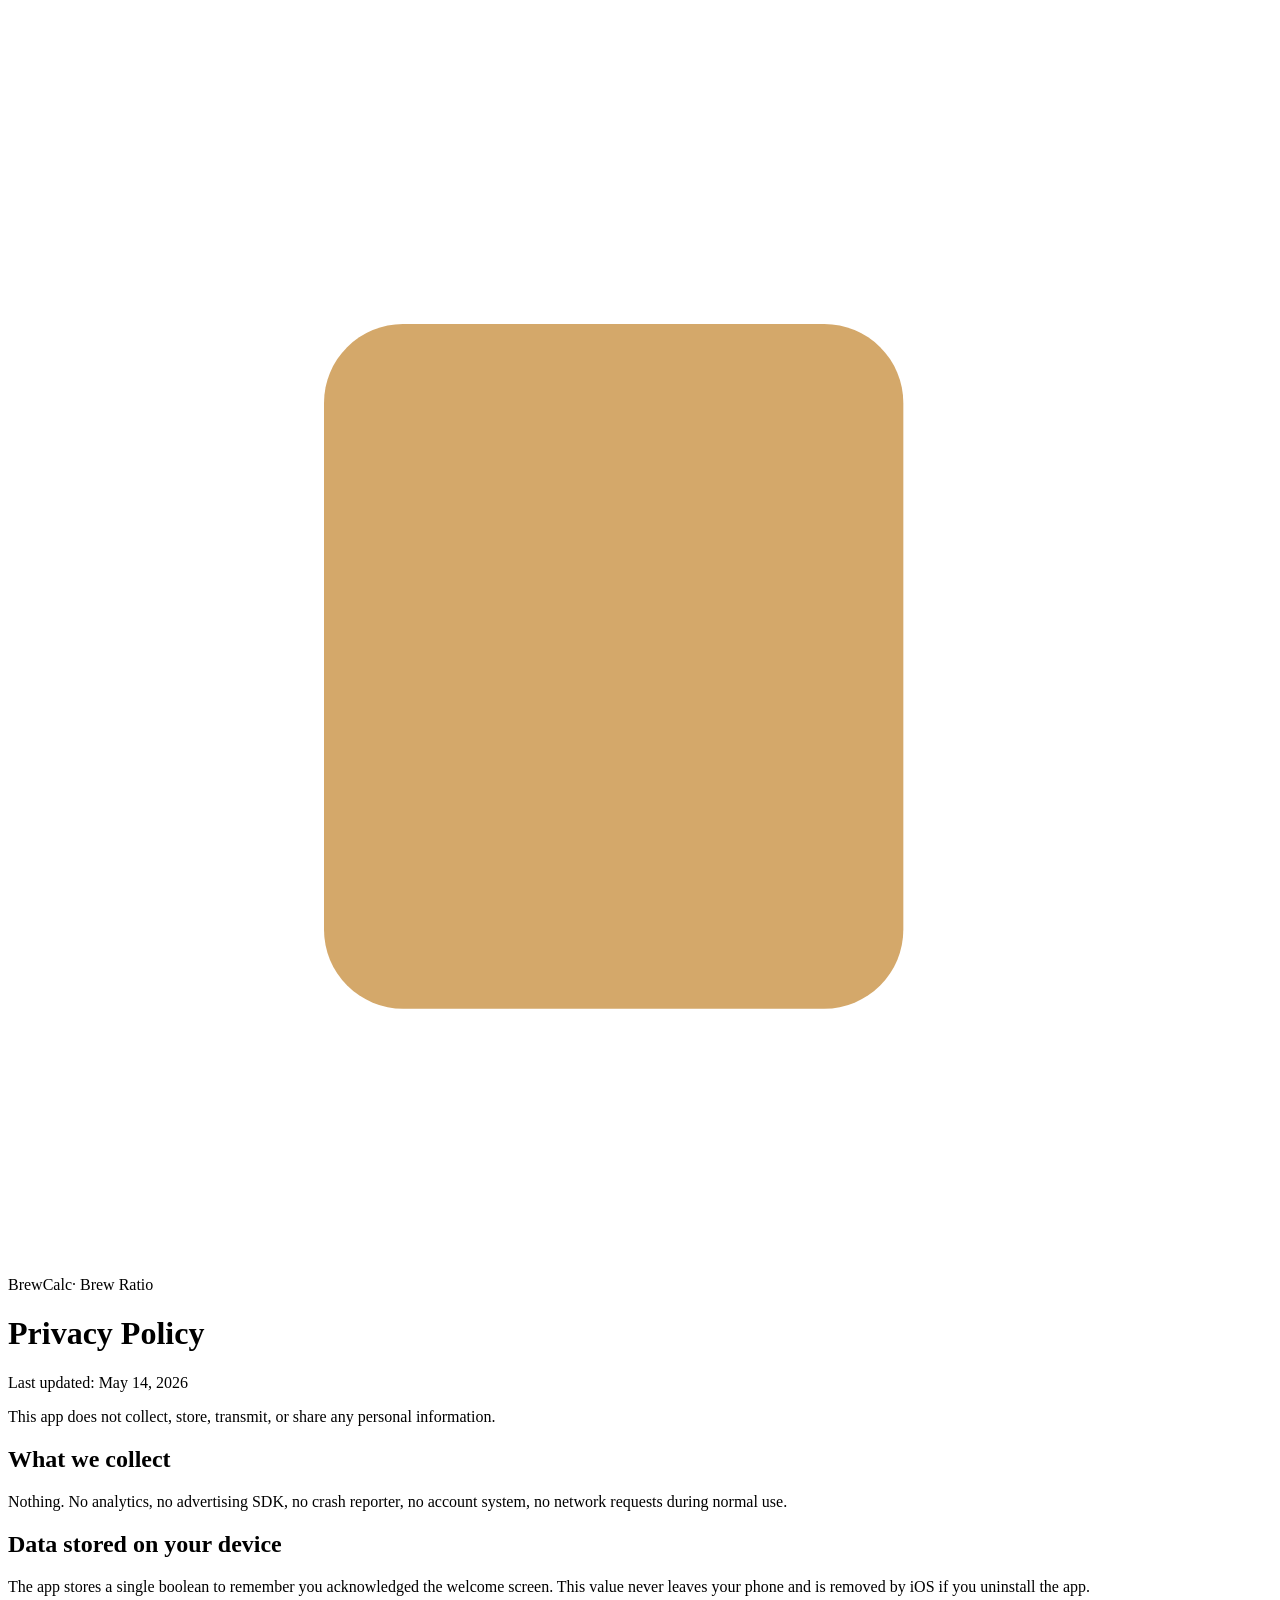
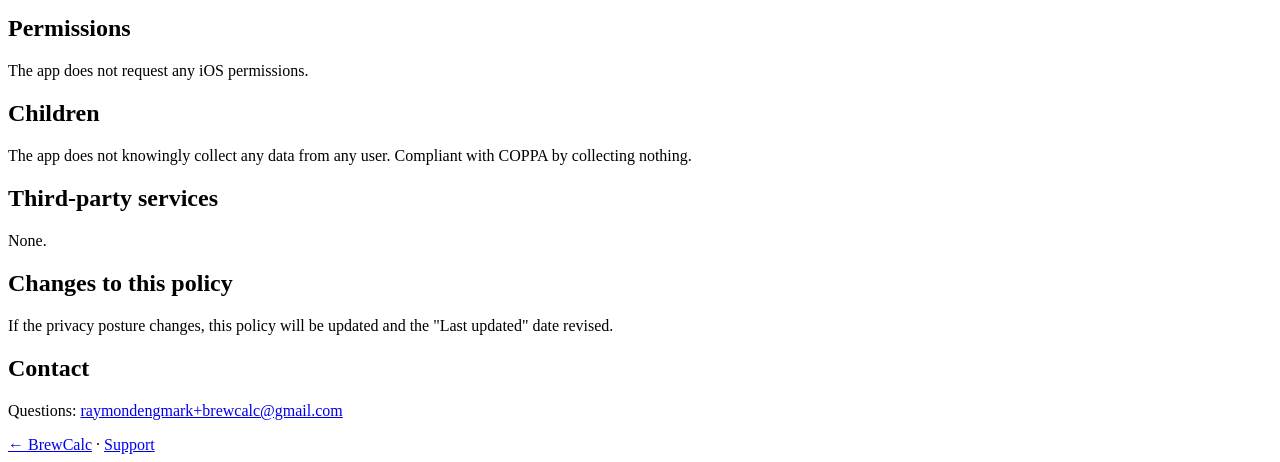
==== brew-ratio/privacy/index.html @ f48b5d69 "Initial brewcalc web — privacy + support" ====
<!doctype html>
<html lang="en"><head><meta charset="utf-8"><meta name="viewport" content="width=device-width, initial-scale=1"><title>Privacy — Brew Ratio – BrewCalc</title><link rel="stylesheet" href="/brewcalc-web/assets/style.css"></head>
<body><main>
<header class="brand"><div class="mark"><svg viewBox="0 0 24 24"><rect x="6" y="6" width="11" height="13" rx="1.5" fill="#D4A86A"/></svg></div><div><span class="name">BrewCalc</span><span class="app">· Brew Ratio</span></div></header>
<h1>Privacy Policy</h1>
<p class="updated">Last updated: May 14, 2026</p>
<p>This app does not collect, store, transmit, or share any personal information.</p>
<h2>What we collect</h2>
<p>Nothing. No analytics, no advertising SDK, no crash reporter, no account system, no network requests during normal use.</p>
<h2>Data stored on your device</h2>
<p>The app stores a single boolean to remember you acknowledged the welcome screen. This value never leaves your phone and is removed by iOS if you uninstall the app.</p>
<h2>Permissions</h2>
<p>The app does not request any iOS permissions.</p>
<h2>Children</h2>
<p>The app does not knowingly collect any data from any user. Compliant with COPPA by collecting nothing.</p>
<h2>Third-party services</h2>
<p>None.</p>
<h2>Changes to this policy</h2>
<p>If the privacy posture changes, this policy will be updated and the "Last updated" date revised.</p>
<h2>Contact</h2>
<p>Questions: <a href="mailto:raymondengmark+brewcalc@gmail.com">raymondengmark+brewcalc@gmail.com</a></p>
<footer><a href="/brewcalc-web/">← BrewCalc</a> · <a href="/brewcalc-web/brew-ratio/support/">Support</a></footer>
</main></body></html>
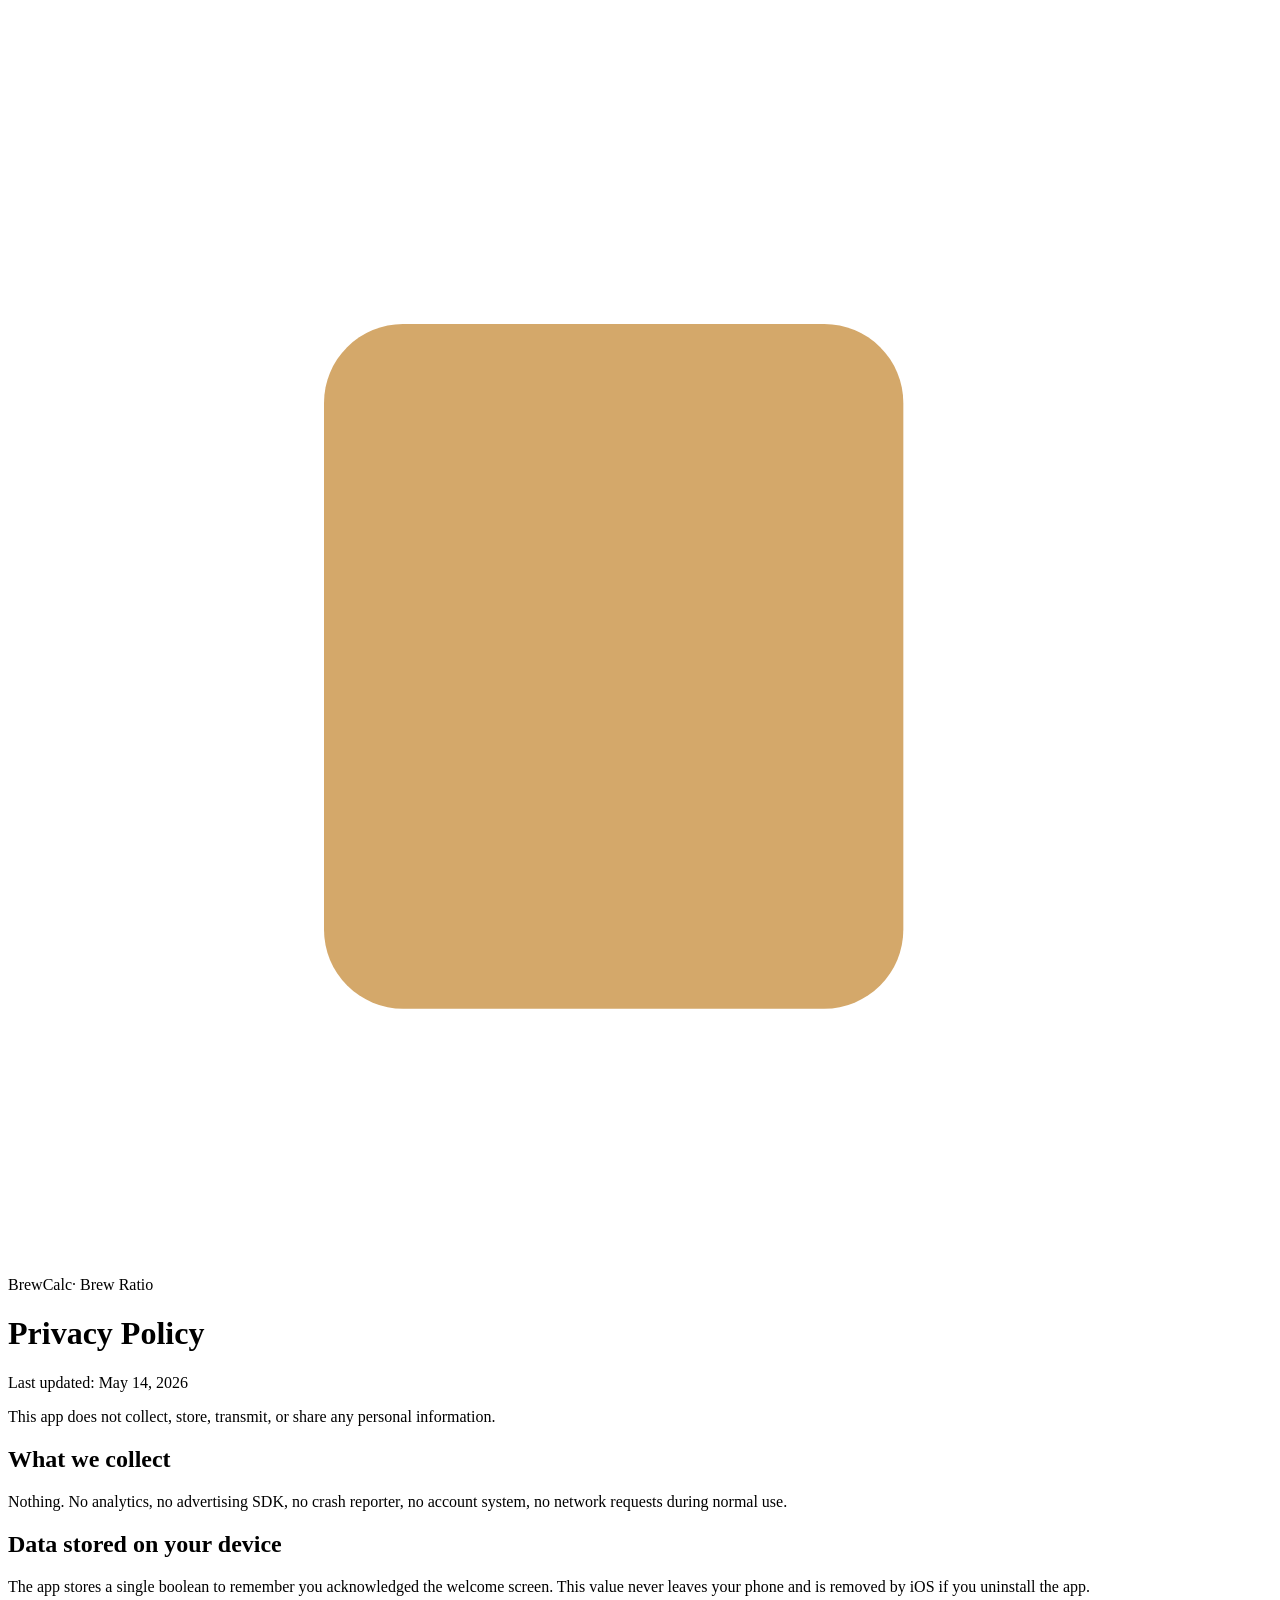
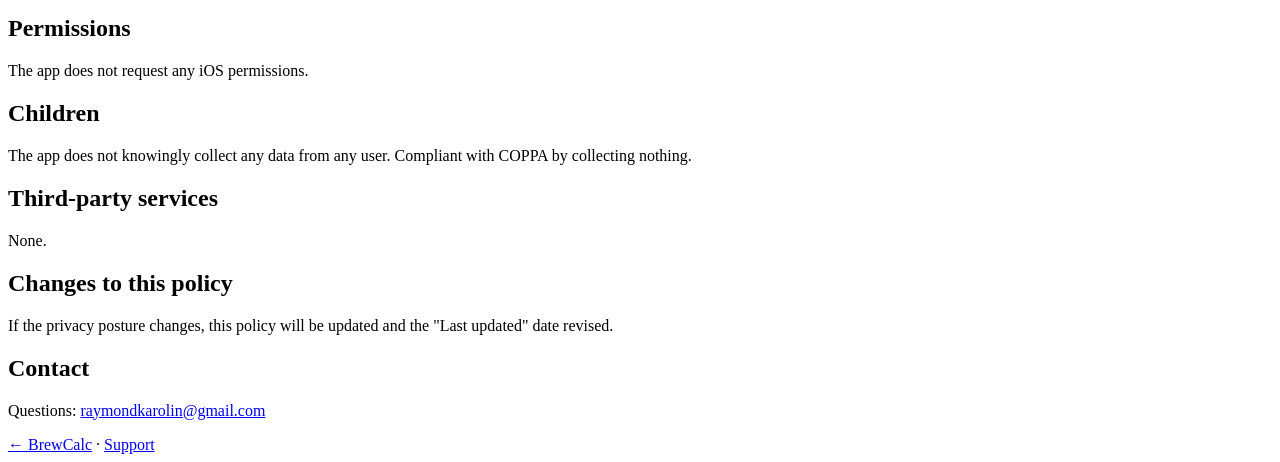
==== commit 2f91d951: "support: swap to raymondkarolin@gmail.com Apple Developer enrollment is Individual, so legal name al" ====
--- a/brew-ratio/privacy/index.html
+++ b/brew-ratio/privacy/index.html
@@ -18,6 +18,6 @@
 <h2>Changes to this policy</h2>
 <p>If the privacy posture changes, this policy will be updated and the "Last updated" date revised.</p>
 <h2>Contact</h2>
-<p>Questions: <a href="mailto:raymondengmark+brewcalc@gmail.com">raymondengmark+brewcalc@gmail.com</a></p>
+<p>Questions: <a href="mailto:raymondkarolin@gmail.com">raymondkarolin@gmail.com</a></p>
 <footer><a href="/brewcalc-web/">← BrewCalc</a> · <a href="/brewcalc-web/brew-ratio/support/">Support</a></footer>
 </main></body></html>
